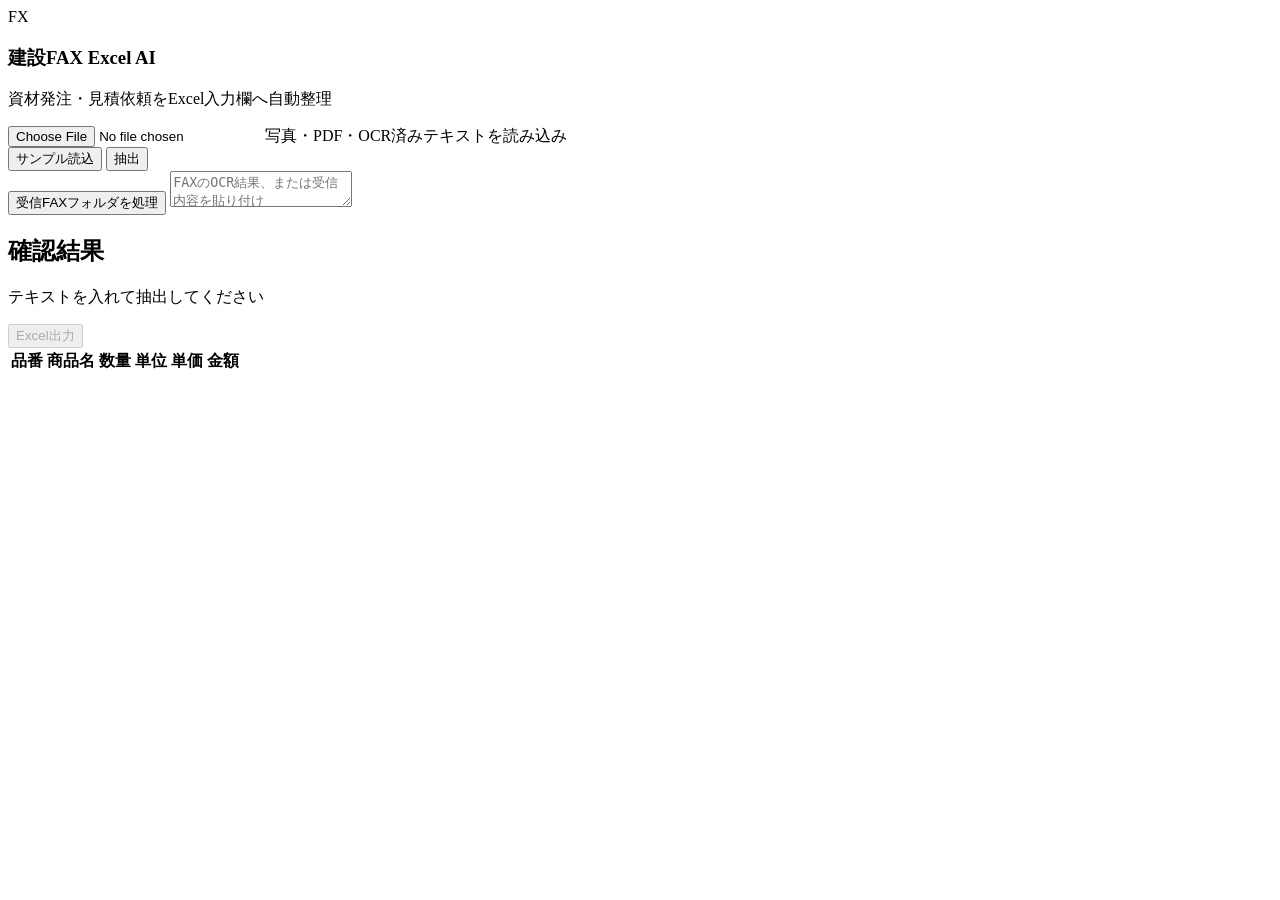
==== public/index.html @ 01d699c8 "Add files via upload" ====
<!doctype html>
<html lang="ja">
  <head>
    <meta charset="utf-8" />
    <meta name="viewport" content="width=device-width, initial-scale=1" />
    <title>建設FAX Excel AI 試作</title>
    <link rel="stylesheet" href="/styles.css" />
  </head>
  <body>
    <main class="app">
      <section class="workspace">
        <aside class="input-pane">
          <div class="brand">
            <span class="mark">FX</span>
            <div>
              <h1>建設FAX Excel AI</h1>
              <p>資材発注・見積依頼をExcel入力欄へ自動整理</p>
            </div>
          </div>

          <label class="drop-zone" for="fileInput">
            <input id="fileInput" type="file" accept=".pdf,.jpg,.jpeg,.png,.tif,.tiff,.webp,.txt,.csv,.log" />
            <span>写真・PDF・OCR済みテキストを読み込み</span>
          </label>

          <div class="actions">
            <button id="sampleBtn" type="button">サンプル読込</button>
            <button id="extractBtn" type="button" class="primary">抽出</button>
          </div>
          <button id="autoRunBtn" type="button">受信FAXフォルダを処理</button>

          <textarea id="faxText" spellcheck="false" placeholder="FAXのOCR結果、または受信内容を貼り付け"></textarea>
        </aside>

        <section class="result-pane">
          <div class="toolbar">
            <div>
              <h2>確認結果</h2>
              <p id="status">テキストを入れて抽出してください</p>
            </div>
            <button id="exportBtn" type="button" disabled>Excel出力</button>
          </div>

          <div class="summary-grid" id="headerFields"></div>

          <div class="table-wrap">
            <table>
              <thead>
                <tr>
                  <th>品番</th>
                  <th>商品名</th>
                  <th>数量</th>
                  <th>単位</th>
                  <th>単価</th>
                  <th>金額</th>
                </tr>
              </thead>
              <tbody id="itemRows"></tbody>
            </table>
          </div>

          <div class="download" id="download"></div>
        </section>
      </section>
    </main>
    <script src="/script.js"></script>
  </body>
</html>
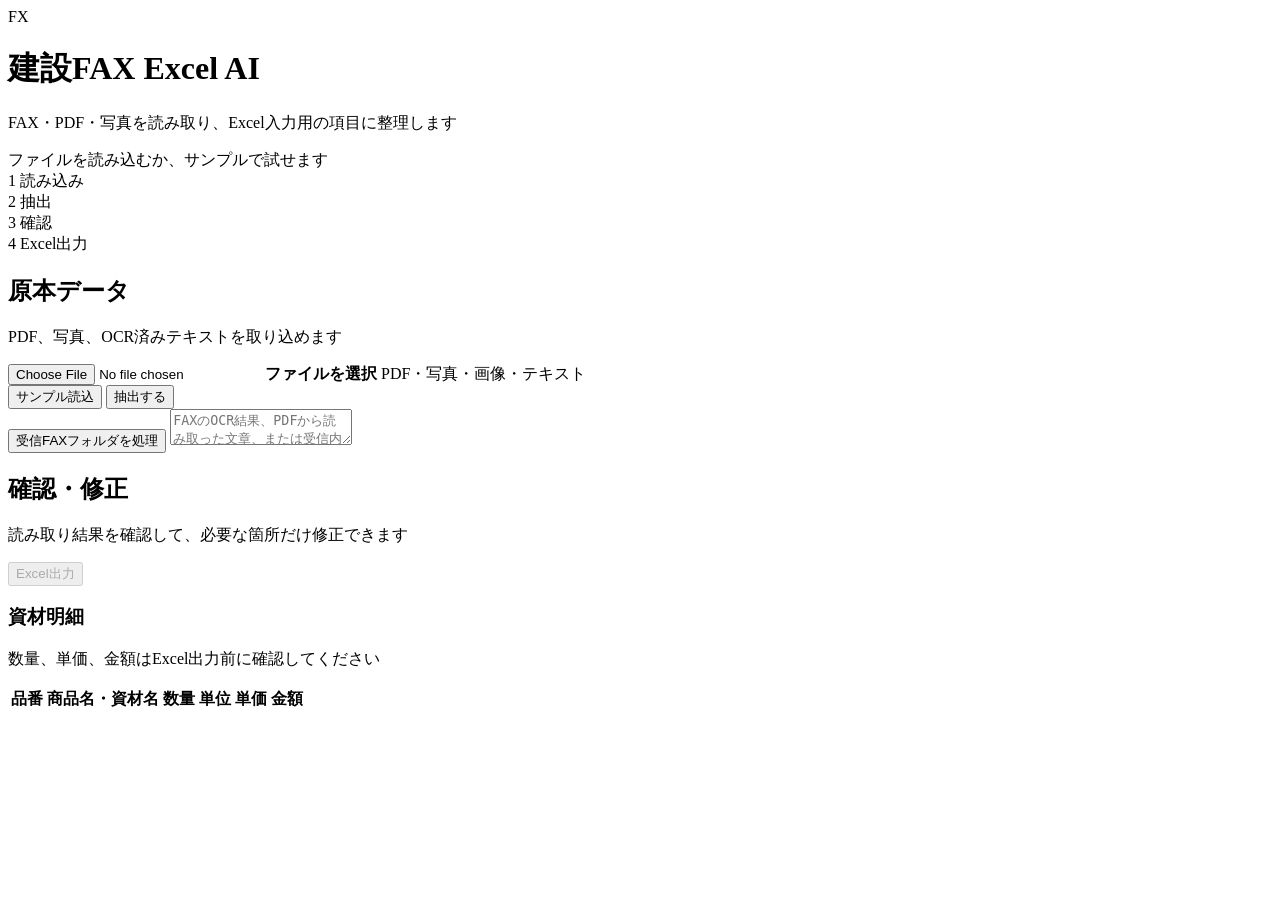
==== commit cecd4c96: "Add files via upload" ====
--- a/public/index.html
+++ b/public/index.html
@@ -3,52 +3,76 @@
   <head>
     <meta charset="utf-8" />
     <meta name="viewport" content="width=device-width, initial-scale=1" />
-    <title>建設FAX Excel AI 試作</title>
+    <title>建設FAX Excel AI</title>
     <link rel="stylesheet" href="/styles.css" />
   </head>
   <body>
     <main class="app">
+      <header class="topbar">
+        <div class="brand">
+          <span class="mark">FX</span>
+          <div>
+            <h1>建設FAX Excel AI</h1>
+            <p>FAX・PDF・写真を読み取り、Excel入力用の項目に整理します</p>
+          </div>
+        </div>
+        <div class="status-pill" id="status">ファイルを読み込むか、サンプルで試せます</div>
+      </header>
+
+      <section class="workflow" aria-label="処理の流れ">
+        <div class="step active"><span>1</span> 読み込み</div>
+        <div class="step"><span>2</span> 抽出</div>
+        <div class="step"><span>3</span> 確認</div>
+        <div class="step"><span>4</span> Excel出力</div>
+      </section>
+
       <section class="workspace">
         <aside class="input-pane">
-          <div class="brand">
-            <span class="mark">FX</span>
-            <div>
-              <h1>建設FAX Excel AI</h1>
-              <p>資材発注・見積依頼をExcel入力欄へ自動整理</p>
-            </div>
+          <div class="section-heading">
+            <h2>原本データ</h2>
+            <p>PDF、写真、OCR済みテキストを取り込めます</p>
           </div>
 
           <label class="drop-zone" for="fileInput">
             <input id="fileInput" type="file" accept=".pdf,.jpg,.jpeg,.png,.tif,.tiff,.webp,.txt,.csv,.log" />
-            <span>写真・PDF・OCR済みテキストを読み込み</span>
+            <strong>ファイルを選択</strong>
+            <span>PDF・写真・画像・テキスト</span>
           </label>
 
-          <div class="actions">
+          <div class="action-grid">
             <button id="sampleBtn" type="button">サンプル読込</button>
-            <button id="extractBtn" type="button" class="primary">抽出</button>
+            <button id="extractBtn" type="button" class="primary">抽出する</button>
           </div>
-          <button id="autoRunBtn" type="button">受信FAXフォルダを処理</button>
 
-          <textarea id="faxText" spellcheck="false" placeholder="FAXのOCR結果、または受信内容を貼り付け"></textarea>
+          <button id="autoRunBtn" type="button" class="secondary">受信FAXフォルダを処理</button>
+
+          <textarea id="faxText" spellcheck="false" placeholder="FAXのOCR結果、PDFから読み取った文章、または受信内容を貼り付けます"></textarea>
         </aside>
 
         <section class="result-pane">
           <div class="toolbar">
-            <div>
-              <h2>確認結果</h2>
-              <p id="status">テキストを入れて抽出してください</p>
+            <div class="section-heading">
+              <h2>確認・修正</h2>
+              <p>読み取り結果を確認して、必要な箇所だけ修正できます</p>
             </div>
             <button id="exportBtn" type="button" disabled>Excel出力</button>
           </div>
 
           <div class="summary-grid" id="headerFields"></div>
 
+          <div class="table-header">
+            <div>
+              <h3>資材明細</h3>
+              <p>数量、単価、金額はExcel出力前に確認してください</p>
+            </div>
+          </div>
+
           <div class="table-wrap">
             <table>
               <thead>
                 <tr>
                   <th>品番</th>
-                  <th>商品名</th>
+                  <th>商品名・資材名</th>
                   <th>数量</th>
                   <th>単位</th>
                   <th>単価</th>
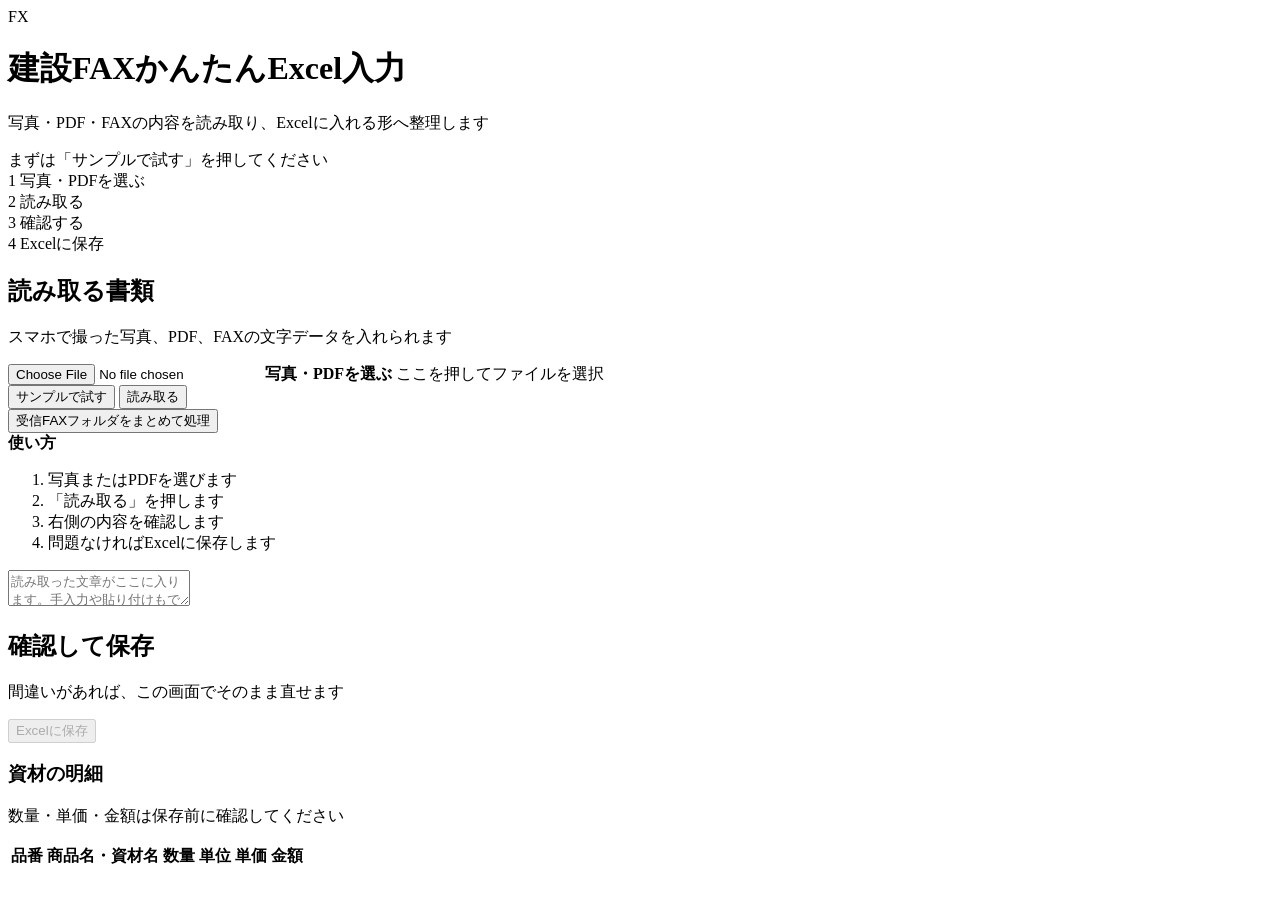
==== commit 5cf5387d: "Add files via upload" ====
--- a/public/index.html
+++ b/public/index.html
@@ -3,7 +3,7 @@
   <head>
     <meta charset="utf-8" />
     <meta name="viewport" content="width=device-width, initial-scale=1" />
-    <title>建設FAX Excel AI</title>
+    <title>建設FAXかんたんExcel入力</title>
     <link rel="stylesheet" href="/styles.css" />
   </head>
   <body>
@@ -12,58 +12,68 @@
         <div class="brand">
           <span class="mark">FX</span>
           <div>
-            <h1>建設FAX Excel AI</h1>
-            <p>FAX・PDF・写真を読み取り、Excel入力用の項目に整理します</p>
+            <h1>建設FAXかんたんExcel入力</h1>
+            <p>写真・PDF・FAXの内容を読み取り、Excelに入れる形へ整理します</p>
           </div>
         </div>
-        <div class="status-pill" id="status">ファイルを読み込むか、サンプルで試せます</div>
+        <div class="status-pill" id="status">まずは「サンプルで試す」を押してください</div>
       </header>
 
-      <section class="workflow" aria-label="処理の流れ">
-        <div class="step active"><span>1</span> 読み込み</div>
-        <div class="step"><span>2</span> 抽出</div>
-        <div class="step"><span>3</span> 確認</div>
-        <div class="step"><span>4</span> Excel出力</div>
+      <section class="workflow" aria-label="使い方">
+        <div class="step active"><span>1</span> 写真・PDFを選ぶ</div>
+        <div class="step"><span>2</span> 読み取る</div>
+        <div class="step"><span>3</span> 確認する</div>
+        <div class="step"><span>4</span> Excelに保存</div>
       </section>
 
       <section class="workspace">
         <aside class="input-pane">
           <div class="section-heading">
-            <h2>原本データ</h2>
-            <p>PDF、写真、OCR済みテキストを取り込めます</p>
+            <h2>読み取る書類</h2>
+            <p>スマホで撮った写真、PDF、FAXの文字データを入れられます</p>
           </div>
 
           <label class="drop-zone" for="fileInput">
             <input id="fileInput" type="file" accept=".pdf,.jpg,.jpeg,.png,.tif,.tiff,.webp,.txt,.csv,.log" />
-            <strong>ファイルを選択</strong>
-            <span>PDF・写真・画像・テキスト</span>
+            <strong>写真・PDFを選ぶ</strong>
+            <span>ここを押してファイルを選択</span>
           </label>
 
           <div class="action-grid">
-            <button id="sampleBtn" type="button">サンプル読込</button>
-            <button id="extractBtn" type="button" class="primary">抽出する</button>
+            <button id="sampleBtn" type="button">サンプルで試す</button>
+            <button id="extractBtn" type="button" class="primary">読み取る</button>
           </div>
 
-          <button id="autoRunBtn" type="button" class="secondary">受信FAXフォルダを処理</button>
+          <button id="autoRunBtn" type="button" class="secondary">受信FAXフォルダをまとめて処理</button>
 
-          <textarea id="faxText" spellcheck="false" placeholder="FAXのOCR結果、PDFから読み取った文章、または受信内容を貼り付けます"></textarea>
+          <div class="guide-box">
+            <strong>使い方</strong>
+            <ol>
+              <li>写真またはPDFを選びます</li>
+              <li>「読み取る」を押します</li>
+              <li>右側の内容を確認します</li>
+              <li>問題なければExcelに保存します</li>
+            </ol>
+          </div>
+
+          <textarea id="faxText" spellcheck="false" placeholder="読み取った文章がここに入ります。手入力や貼り付けもできます。"></textarea>
         </aside>
 
         <section class="result-pane">
           <div class="toolbar">
             <div class="section-heading">
-              <h2>確認・修正</h2>
-              <p>読み取り結果を確認して、必要な箇所だけ修正できます</p>
+              <h2>確認して保存</h2>
+              <p>間違いがあれば、この画面でそのまま直せます</p>
             </div>
-            <button id="exportBtn" type="button" disabled>Excel出力</button>
+            <button id="exportBtn" type="button" disabled>Excelに保存</button>
           </div>
 
           <div class="summary-grid" id="headerFields"></div>
 
           <div class="table-header">
             <div>
-              <h3>資材明細</h3>
-              <p>数量、単価、金額はExcel出力前に確認してください</p>
+              <h3>資材の明細</h3>
+              <p>数量・単価・金額は保存前に確認してください</p>
             </div>
           </div>
 
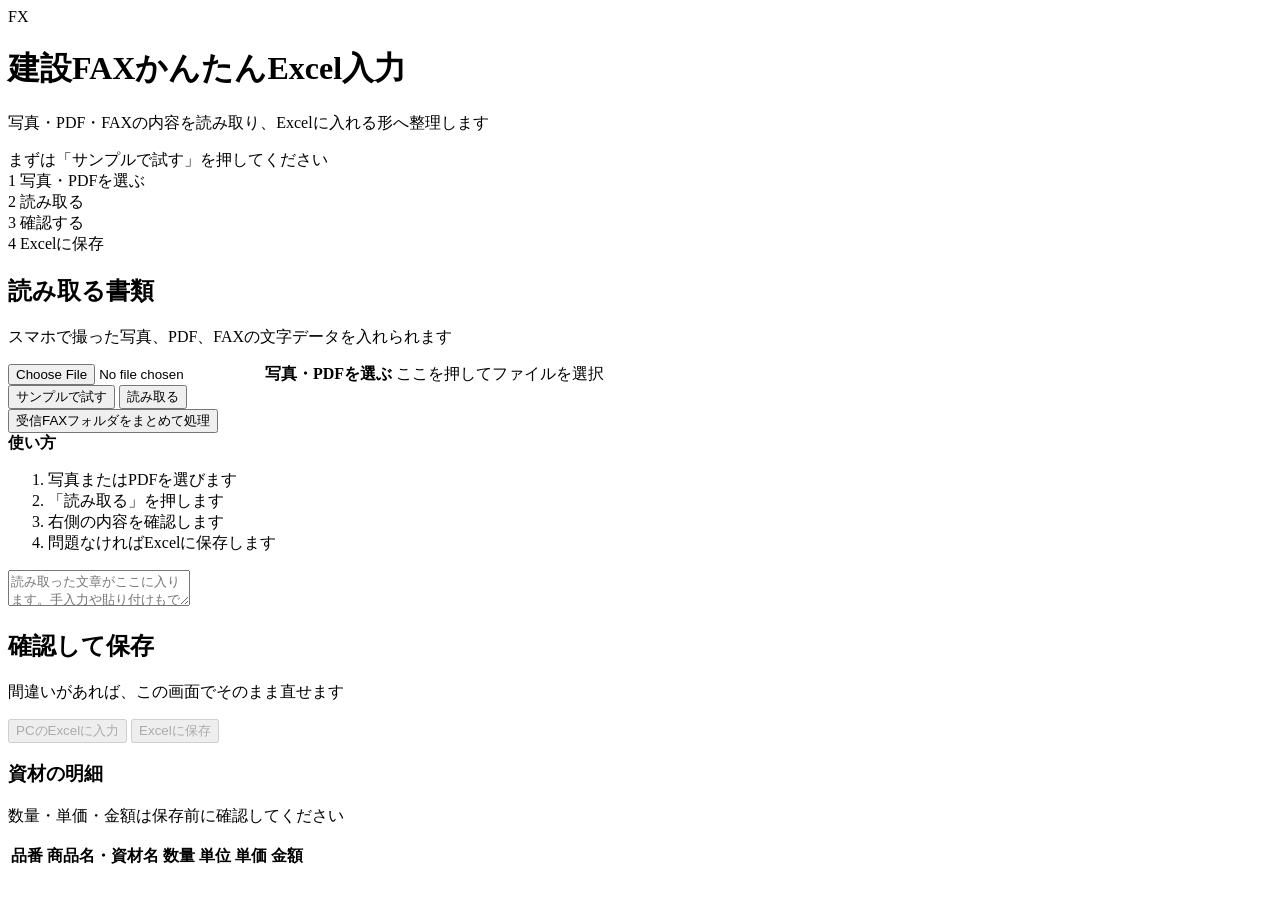
==== commit 838ea39b: "Add files via upload" ====
--- a/public/index.html
+++ b/public/index.html
@@ -65,7 +65,10 @@
               <h2>確認して保存</h2>
               <p>間違いがあれば、この画面でそのまま直せます</p>
             </div>
-            <button id="exportBtn" type="button" disabled>Excelに保存</button>
+            <div class="toolbar-actions">
+              <button id="appendBtn" type="button" disabled>PCのExcelに入力</button>
+              <button id="exportBtn" type="button" disabled>Excelに保存</button>
+            </div>
           </div>
 
           <div class="summary-grid" id="headerFields"></div>
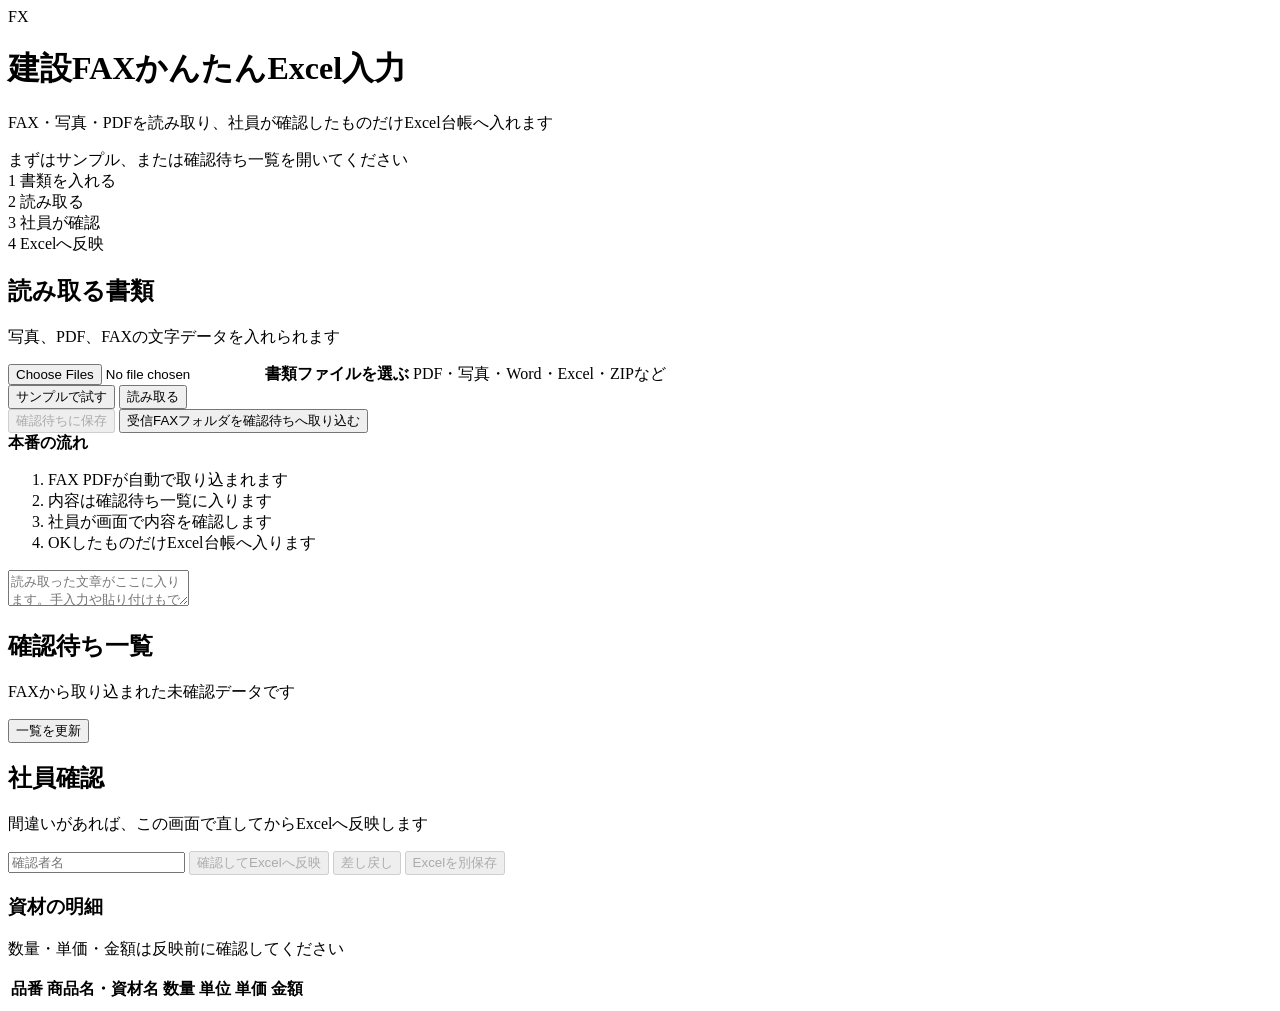
==== commit c966b30a: "Add files via upload" ====
--- a/public/index.html
+++ b/public/index.html
@@ -13,30 +13,30 @@
           <span class="mark">FX</span>
           <div>
             <h1>建設FAXかんたんExcel入力</h1>
-            <p>写真・PDF・FAXの内容を読み取り、Excelに入れる形へ整理します</p>
+            <p>FAX・写真・PDFを読み取り、社員が確認したものだけExcel台帳へ入れます</p>
           </div>
         </div>
-        <div class="status-pill" id="status">まずは「サンプルで試す」を押してください</div>
+        <div class="status-pill" id="status">まずはサンプル、または確認待ち一覧を開いてください</div>
       </header>
 
       <section class="workflow" aria-label="使い方">
-        <div class="step active"><span>1</span> 写真・PDFを選ぶ</div>
+        <div class="step active"><span>1</span> 書類を入れる</div>
         <div class="step"><span>2</span> 読み取る</div>
-        <div class="step"><span>3</span> 確認する</div>
-        <div class="step"><span>4</span> Excelに保存</div>
+        <div class="step"><span>3</span> 社員が確認</div>
+        <div class="step"><span>4</span> Excelへ反映</div>
       </section>
 
       <section class="workspace">
         <aside class="input-pane">
           <div class="section-heading">
             <h2>読み取る書類</h2>
-            <p>スマホで撮った写真、PDF、FAXの文字データを入れられます</p>
+            <p>写真、PDF、FAXの文字データを入れられます</p>
           </div>
 
           <label class="drop-zone" for="fileInput">
-            <input id="fileInput" type="file" accept=".pdf,.jpg,.jpeg,.png,.tif,.tiff,.webp,.txt,.csv,.log" />
-            <strong>写真・PDFを選ぶ</strong>
-            <span>ここを押してファイルを選択</span>
+            <input id="fileInput" type="file" multiple accept=".pdf,.jpg,.jpeg,.png,.bmp,.tif,.tiff,.webp,.heic,.heif,.txt,.csv,.tsv,.log,.json,.xml,.md,.rtf,.docx,.xlsx,.xlsm,.html,.htm,.eml,.zip" />
+            <strong>書類ファイルを選ぶ</strong>
+            <span>PDF・写真・Word・Excel・ZIPなど</span>
           </label>
 
           <div class="action-grid">
@@ -44,30 +44,40 @@
             <button id="extractBtn" type="button" class="primary">読み取る</button>
           </div>
 
-          <button id="autoRunBtn" type="button" class="secondary">受信FAXフォルダをまとめて処理</button>
+          <button id="saveReviewBtn" type="button" class="secondary" disabled>確認待ちに保存</button>
+          <button id="autoRunBtn" type="button" class="secondary">受信FAXフォルダを確認待ちへ取り込む</button>
 
           <div class="guide-box">
-            <strong>使い方</strong>
+            <strong>本番の流れ</strong>
             <ol>
-              <li>写真またはPDFを選びます</li>
-              <li>「読み取る」を押します</li>
-              <li>右側の内容を確認します</li>
-              <li>問題なければExcelに保存します</li>
+              <li>FAX PDFが自動で取り込まれます</li>
+              <li>内容は確認待ち一覧に入ります</li>
+              <li>社員が画面で内容を確認します</li>
+              <li>OKしたものだけExcel台帳へ入ります</li>
             </ol>
           </div>
 
           <textarea id="faxText" spellcheck="false" placeholder="読み取った文章がここに入ります。手入力や貼り付けもできます。"></textarea>
+
+          <div class="section-heading compact">
+            <h2>確認待ち一覧</h2>
+            <p>FAXから取り込まれた未確認データです</p>
+          </div>
+          <button id="refreshReviewsBtn" type="button">一覧を更新</button>
+          <div class="review-list" id="reviewList"></div>
         </aside>
 
         <section class="result-pane">
           <div class="toolbar">
             <div class="section-heading">
-              <h2>確認して保存</h2>
-              <p>間違いがあれば、この画面でそのまま直せます</p>
+              <h2>社員確認</h2>
+              <p>間違いがあれば、この画面で直してからExcelへ反映します</p>
             </div>
             <div class="toolbar-actions">
-              <button id="appendBtn" type="button" disabled>PCのExcelに入力</button>
-              <button id="exportBtn" type="button" disabled>Excelに保存</button>
+              <input id="reviewerInput" class="reviewer-input" placeholder="確認者名" />
+              <button id="approveBtn" type="button" disabled>確認してExcelへ反映</button>
+              <button id="rejectBtn" type="button" disabled>差し戻し</button>
+              <button id="exportBtn" type="button" disabled>Excelを別保存</button>
             </div>
           </div>
 
@@ -76,7 +86,7 @@
           <div class="table-header">
             <div>
               <h3>資材の明細</h3>
-              <p>数量・単価・金額は保存前に確認してください</p>
+              <p>数量・単価・金額は反映前に確認してください</p>
             </div>
           </div>
 
